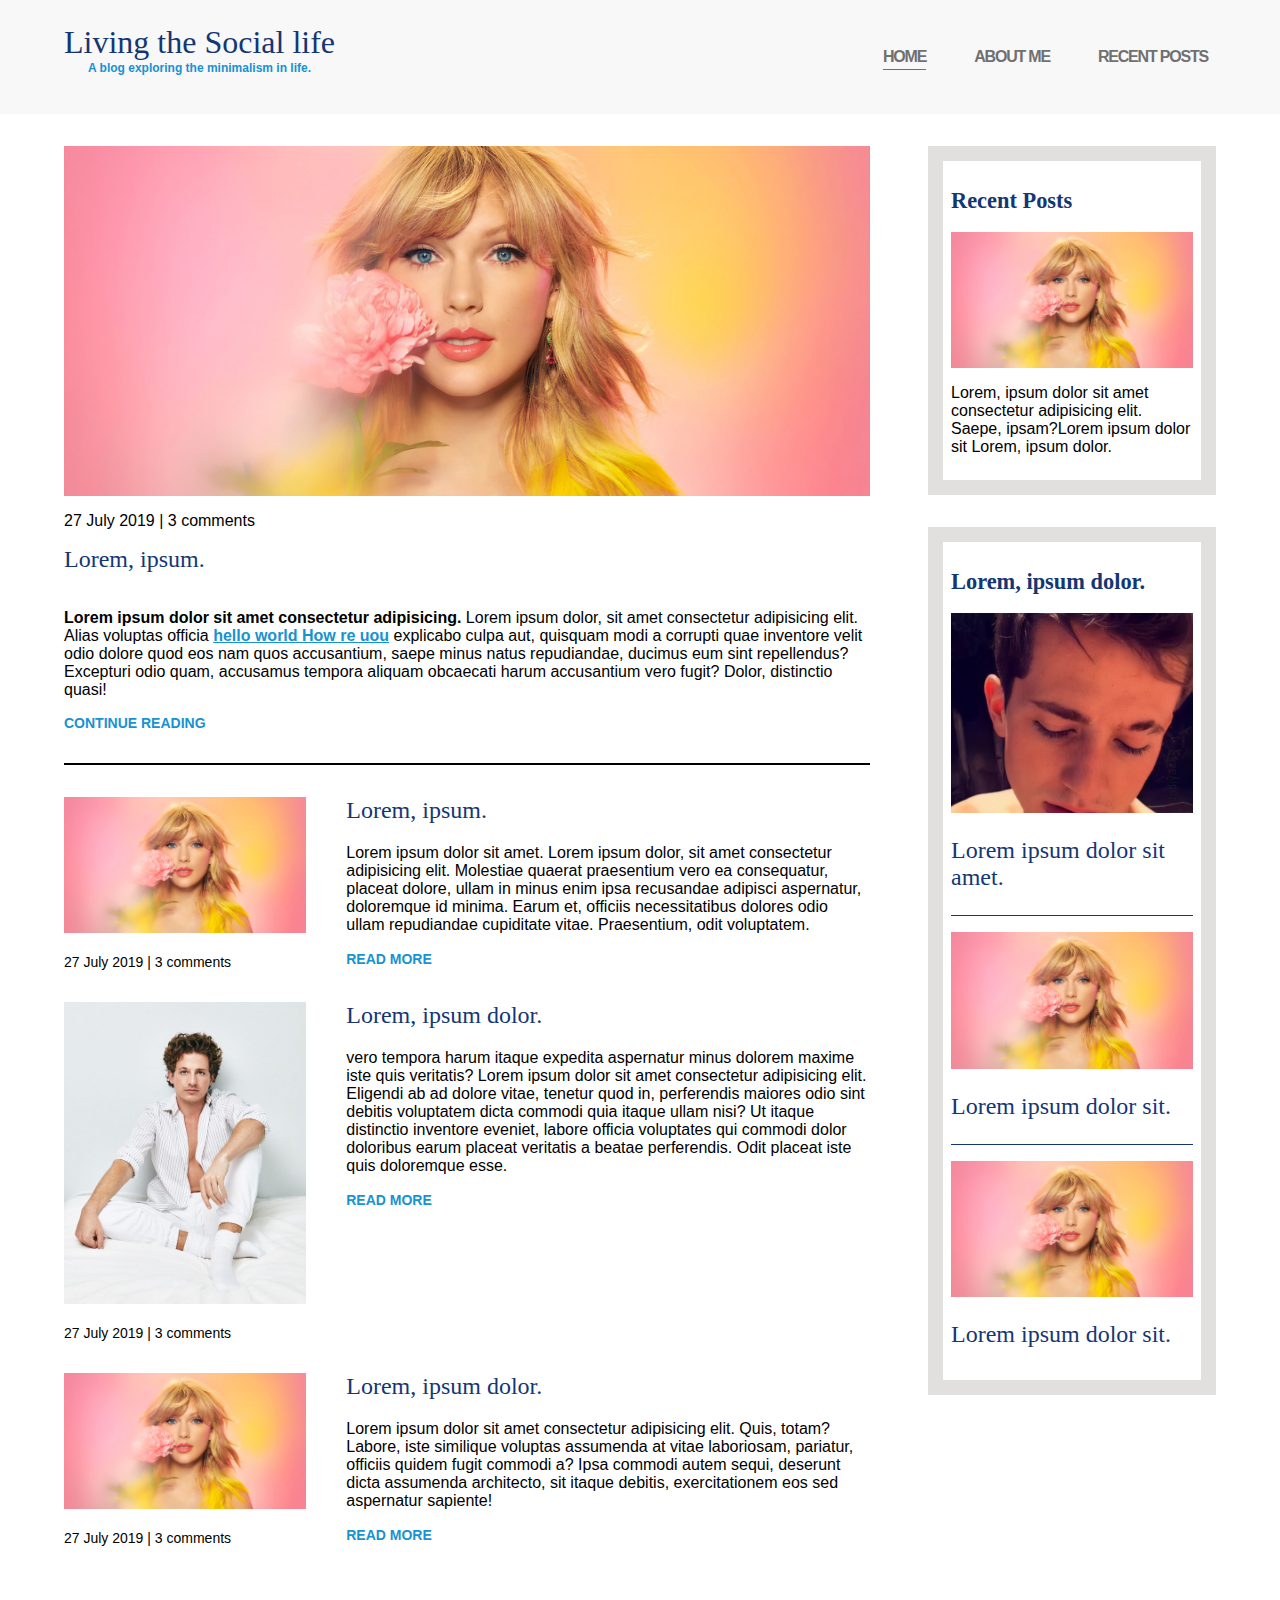
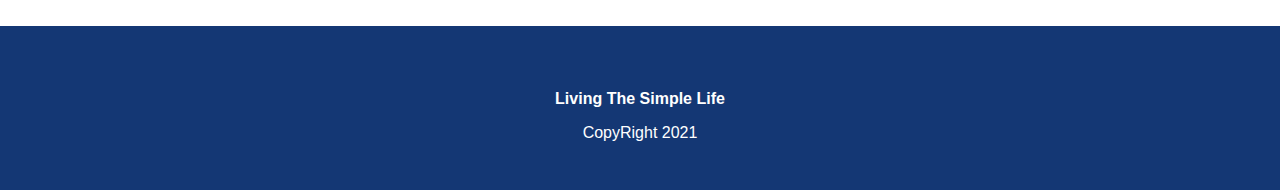
==== index.html @ 33fa37bc "first commit" ====
<!DOCTYPE html>
<html lang="en">

<head>
    <meta charset="UTF-8" />
    <meta name="viewport" content="width=device-width, initial-scale=1.0" />
    <title>Document</title>
    <link rel="stylesheet" href="style.css" />
</head>

<body>
    <!--Header-->
    <header>
        <div class="container container-flex">
            <div class="site-title">
                <h1>Living the Social life</h1>
                <p class="subtitle">A blog exploring the minimalism in life.</p>
            </div>

            <nav>
                <ul>
                    <li><a class="current-page" href="./index.html">Home</a></li>
                    <li><a href="./about.html">About Me </a></li>
                    <li><a href="./recent-posts.html">Recent Posts</a></li>
                </ul>
            </nav>
        </div>
    </header>

    <!--Main Article Body-->
    <div class="container container-flex">
        <main>
            <article class="article-featured">
                <h2 class="article-heading">Lorem, ipsum.</h2>
                <img class="main-article-image" src="./images/cp.jpg" alt="" />
                <p class="article-featured-info">27 July 2019 | 3 comments </p>
                <p class="article-body"><strong>Lorem ipsum dolor sit amet consectetur adipisicing.</strong> Lorem ipsum dolor, sit amet consectetur adipisicing elit. Alias voluptas officia <a href="#">hello world How re uou</a> explicabo culpa aut, quisquam modi a corrupti
                    quae inventore velit odio dolore quod eos nam quos accusantium, saepe minus natus repudiandae, ducimus eum sint repellendus? Excepturi odio quam, accusamus tempora aliquam obcaecati harum accusantium vero fugit? Dolor, distinctio quasi!</p>
                <a class="article-read-more" href="#">Continue Reading</a>
            </article>
            <article class="article-recent">
                <div class="article-recent-main">
                    <h2 class="article-heading">Lorem, ipsum.</h2>
                    <p class="article-body">Lorem ipsum dolor sit amet. Lorem ipsum dolor, sit amet consectetur adipisicing elit. Molestiae quaerat praesentium vero ea consequatur, placeat dolore, ullam in minus enim ipsa recusandae adipisci aspernatur, doloremque id minima.
                        Earum et, officiis necessitatibus dolores odio ullam repudiandae cupiditate vitae. Praesentium, odit voluptatem.</p>
                    <a class="article-read-more" href="">Read More</a>
                </div>
                <div class="article-recent-secondary">
                    <img class="article-recent-image" src="./images/cp.jpg" alt="" />
                    <p class="article-info">27 July 2019 | 3 comments </p>
                </div>
            </article>
            <article class="article-recent">
                <div class="article-recent-main">
                    <h2 class="article-heading">Lorem, ipsum dolor.</h2>
                    <p class="article-body">
                        vero tempora harum itaque expedita aspernatur minus dolorem maxime iste quis veritatis? Lorem ipsum dolor sit amet consectetur adipisicing elit. Eligendi ab ad dolore vitae, tenetur quod in, perferendis maiores odio sint debitis voluptatem dicta commodi
                        quia itaque ullam nisi? Ut itaque distinctio inventore eveniet, labore officia voluptates qui commodi dolor doloribus earum placeat veritatis a beatae perferendis. Odit placeat iste quis doloremque esse.</p>
                    <a class="article-read-more" href="">Read More</a>
                </div>
                <div class="article-recent-secondary">
                    <img class="article-recent-image" src="./images/cpwhite.jpg" alt="" />
                    <p class="article-info">27 July 2019 | 3 comments </p>
                </div>
            </article>
            <article class="article-recent">
                <div class="article-recent-main">
                    <h2 class="article-heading">Lorem, ipsum dolor.</h2>
                    <p class="article-body">Lorem ipsum dolor sit amet consectetur adipisicing elit. Quis, totam? Labore, iste similique voluptas assumenda at vitae laboriosam, pariatur, officiis quidem fugit commodi a? Ipsa commodi autem sequi, deserunt dicta assumenda architecto,
                        sit itaque debitis, exercitationem eos sed aspernatur sapiente!</p>
                    <a class="article-read-more" href="">Read More</a>
                </div>
                <div class="article-recent-secondary">
                    <img class="article-recent-image" src="./images/cp.jpg" alt="" />
                    <p class="article-info"> 27 July 2019 | 3 comments </p>
                </div>
            </article>


        </main>

        <aside class="sidebar">
            <div class="sidebar-widget sidebar-widget-special">
                <h2 class="widget-title">Recent Posts</h2>
                <img class="widget-image" src="./images/cp.jpg" alt="" />
                <p class="widget-body">Lorem, ipsum dolor sit amet consectetur adipisicing elit. Saepe, ipsam?Lorem ipsum dolor sit Lorem, ipsum dolor.</p>
            </div>
            <div class="sidebar-widget">
                <h2 class="widget-title">Lorem, ipsum dolor.</h2>
                <div class="widget-recent-post">
                    <h3 class="widget-recent-post-title">Lorem ipsum dolor sit amet.</h3>
                    <img class="widget-recent-post-image" src="./images/cp2.png" alt="" />
                </div>
                <div class="widget-recent-post">
                    <h3 class="widget-recent-post-title">Lorem ipsum dolor sit.</h3>
                    <img class="widget-recent-post-image" src="./images/cp.jpg" alt="" />
                </div>
                <div class="widget-recent-post">
                    <h3 class="widget-recent-post-title">Lorem ipsum dolor sit.</h3>
                    <img class="widget-recent-post-image" src="./images/cp.jpg" alt="" />
                </div>
            </div>
        </aside>
    </div>
    <!--footer-->
    <footer>
        <div>
            <p><strong>Living The Simple Life</strong></p>
            <p>CopyRight 2021</p>
        </div>
    </footer>
</body>

</html>
---- style.css ----
body {
    margin: 0;
    font-family: Verdana, Geneva, Tahoma, sans-serif;
    font-weight: 300;
}

img {
    max-width: 100%;
    display: block;
}

h1,
h2,
h3 {
    font-family: Georgia, "Times New Roman", Times, serif;
    font-weight: 400;
    color: #143774;
}

h1 {
    font-size: 2rem;
    margin: 0;
}

h3 {
    color: #1792d2;
    font-size: 1.5rem;
}

a {
    color: #1792d2;
    font-weight: 700;
}

a:focus,
a:hover {
    color: #143774;
    text-decoration: underline;
}

strong {
    font-weight: 700;
}


/*--------------------------layoout-------------------*/

.container {
    margin: 0 auto;
    width: 90%;
}

.container-flex {
    display: flex;
    justify-content: space-between;
    flex-direction: column;
}

nav ul {
    list-style: none;
    display: flex;
    justify-content: center;
    flex-direction: column;
    padding: 0.75em;
}

nav li {
    padding: 0.50em;
    margin-left: 0;
}

.current-page {
    border-bottom: 1px solid #707070;
}

.current-page:hover {
    color: #707070;
    text-decoration: none;
}

footer {
    margin-top: 3em;
    background: #143774;
    padding: 3em;
    color: white;
    text-align: center;
}

footer p {
    margin-bottom: 0;
}

.widget-recent-post {
    display: flex;
    flex-direction: column;
    border-bottom: 1px solid #143774;
    margin-bottom: 1em;
}

.widget-recent-post:last-child {
    border: 0;
    margin: 0;
}

.widget-recent-post-image {
    max-height: 300px;
    order: -1;
    object-fit: cover;
}


/*--------------------------typography-------------------*/

header {
    background: #f8f8f8;
    text-align: center;
    padding: 1em;
    margin-bottom: 2em;
}

.article-title {
    font-size: 1.5rem;
}

.article-read-more,
.article-info {
    font-size: .875rem;
}

.article-info {
    margin: 1.5em 0;
}

.article-read-more:hover,
.article-read-more:focus {
    text-decoration: underline;
    color: #143774;
}

.article-read-more {
    color: #1792d2;
    text-decoration: none;
    font-weight: 700;
}

.subtitle {
    font-weight: 700;
    color: #1792d2;
    font-size: 0.75rem;
    margin: 0;
}

nav a {
    color: #707070;
    text-decoration: none;
    text-transform: uppercase;
    font-weight: 700;
    padding: 0.25em 0;
    letter-spacing: -0.075rem;
}

nav a:hover,
nav a:focus {
    color: #1792d2;
}

.widget-image {
    max-height: 300px;
    object-fit: cover;
}

.about-me-image {
    width: 100%;
    margin-bottom: 2em;
    max-height: 300px;
    object-fit: cover;
}

.widget-recent-post-title {
    color: #143774;
}


/*---------------Article------------------------*/

.article-featured {
    padding-bottom: 2em;
    margin-bottom: 2em;
    border-bottom: 2px solid black;
}

.article-read-more {
    text-transform: uppercase;
}

.article-recent {
    display: flex;
    flex-direction: column;
    margin-bottom: 2em;
}

.article-recent-image {
    max-height: 300px;
    object-fit: cover;
}

.article-recent-main {
    order: 2;
}

.article-recent-secondary {
    order: 1;
}

.article-info {
    margin-bottom: 0;
}


/*--------------------------------Media Queries-----------------------*/


/*desktop layout.*/

@media (min-width: 825px) {
    header {
        padding: 1.5em 0;
        margin-bottom: 2em;
    }
    .container-flex {
        flex-direction: row;
    }
    .article-featured {
        display: flex;
        flex-direction: column;
    }
    .main-article-image {
        max-height: 350px;
        width: 100%;
        object-fit: cover;
        order: -2;
    }
    .article-featured-info {
        order: -1;
    }
    main {
        width: 70%;
    }
    aside {
        width: 25%;
    }
    .sidebar-widget {
        border: 15px solid rgb(226, 223, 223);
        padding: 0.5em;
        margin-bottom: 2em;
    }
    .widget-title {
        font-size: 1.4rem;
        font-weight: 700;
    }
    .widget-recent-post-image {
        min-width: 100%;
        max-height: 200px;
        object-fit: cover;
        order: -3;
    }
    .widget-recent-post-title {
        order: -2;
    }
    nav ul {
        padding: 0px;
        flex-direction: row;
    }
    nav li {
        margin-left: 2em;
    }
    .article-recent {
        flex-direction: row;
        justify-content: space-between;
    }
    .article-heading {
        margin-top: 0;
    }
    .article-recent-main {
        width: 65%;
    }
    .article-recent-secondary {
        width: 30%;
    }
    .article-recent-image {
        max-width: 100%;
        max-height: 100%;
        object-fit: cover;
    }
}
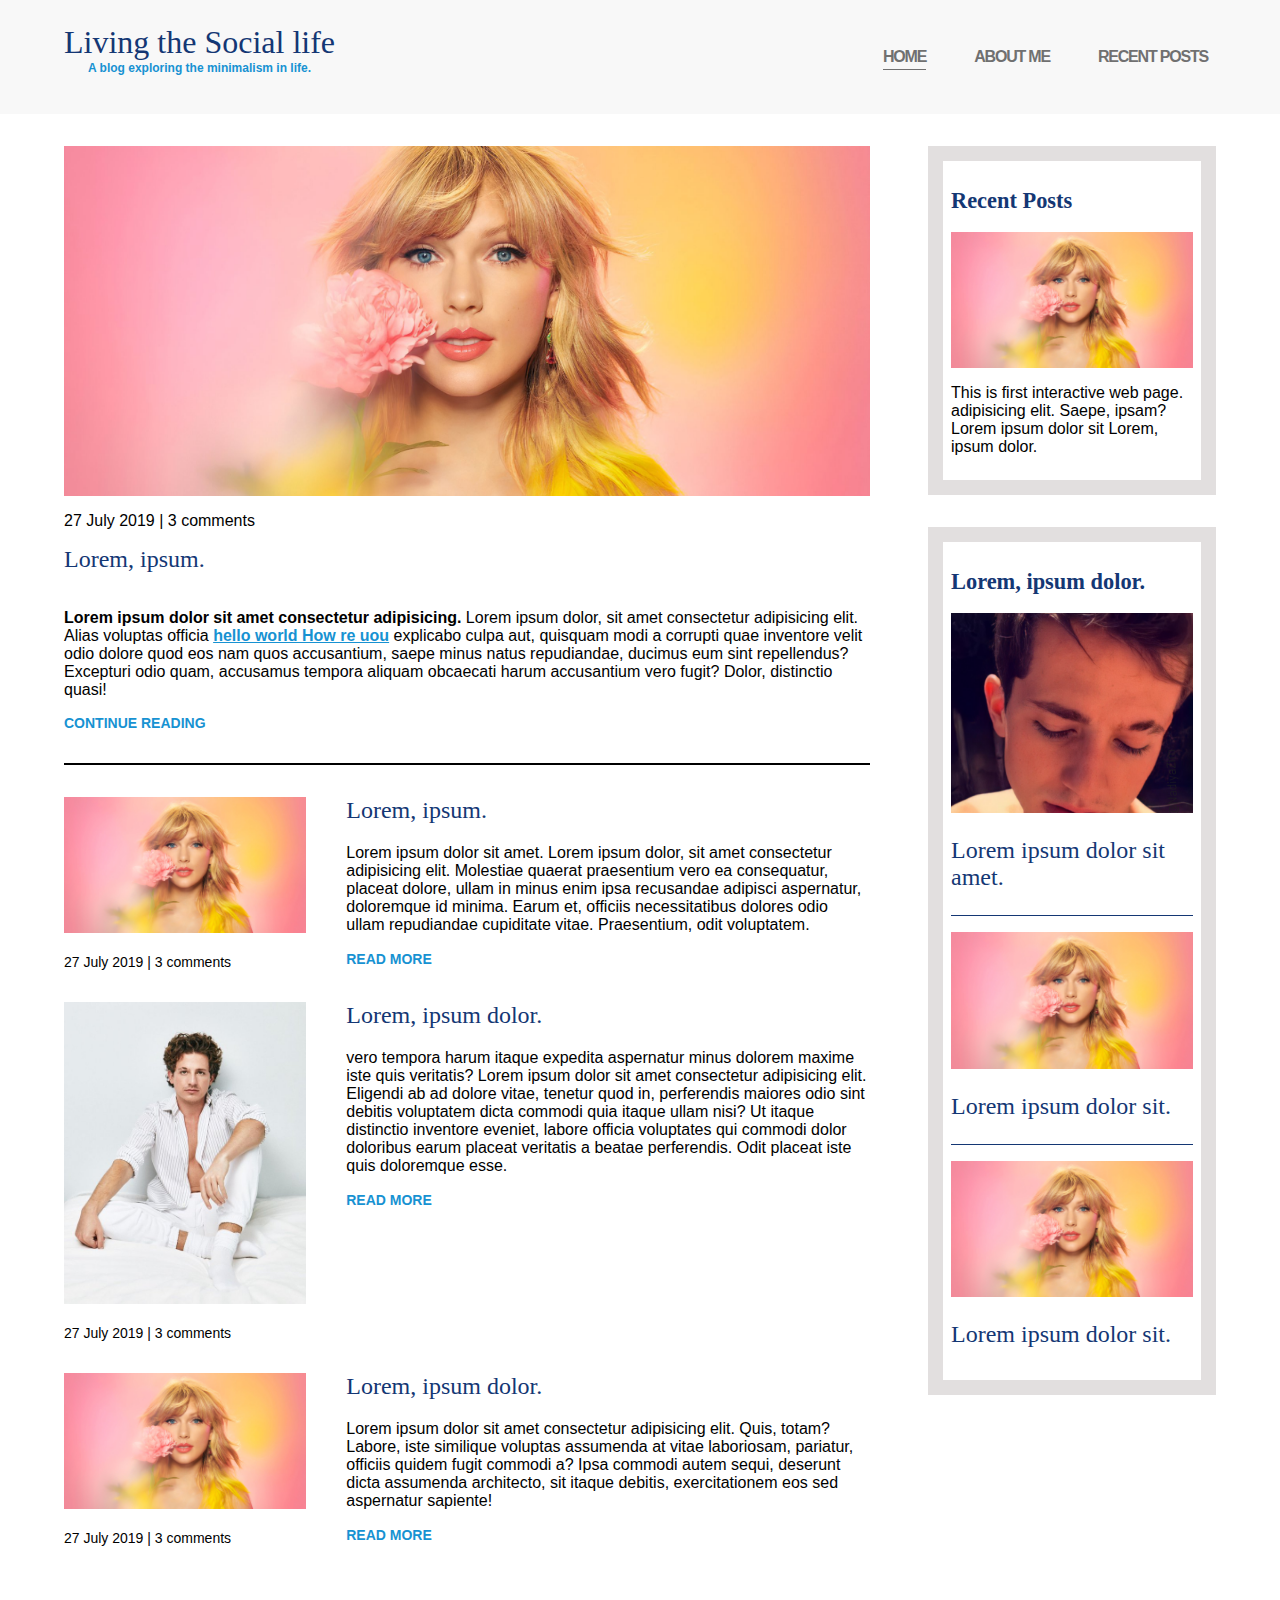
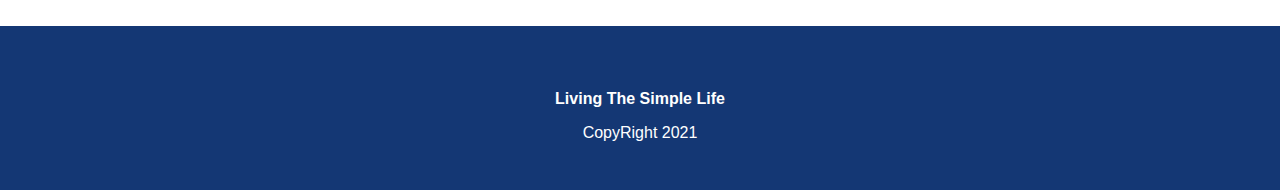
==== commit a0017afb: "master" ====
--- a/index.html
+++ b/index.html
@@ -83,7 +83,7 @@
             <div class="sidebar-widget sidebar-widget-special">
                 <h2 class="widget-title">Recent Posts</h2>
                 <img class="widget-image" src="./images/cp.jpg" alt="" />
-                <p class="widget-body">Lorem, ipsum dolor sit amet consectetur adipisicing elit. Saepe, ipsam?Lorem ipsum dolor sit Lorem, ipsum dolor.</p>
+                <p class="widget-body">This is first interactive web page. adipisicing elit. Saepe, ipsam?Lorem ipsum dolor sit Lorem, ipsum dolor.</p>
             </div>
             <div class="sidebar-widget">
                 <h2 class="widget-title">Lorem, ipsum dolor.</h2>
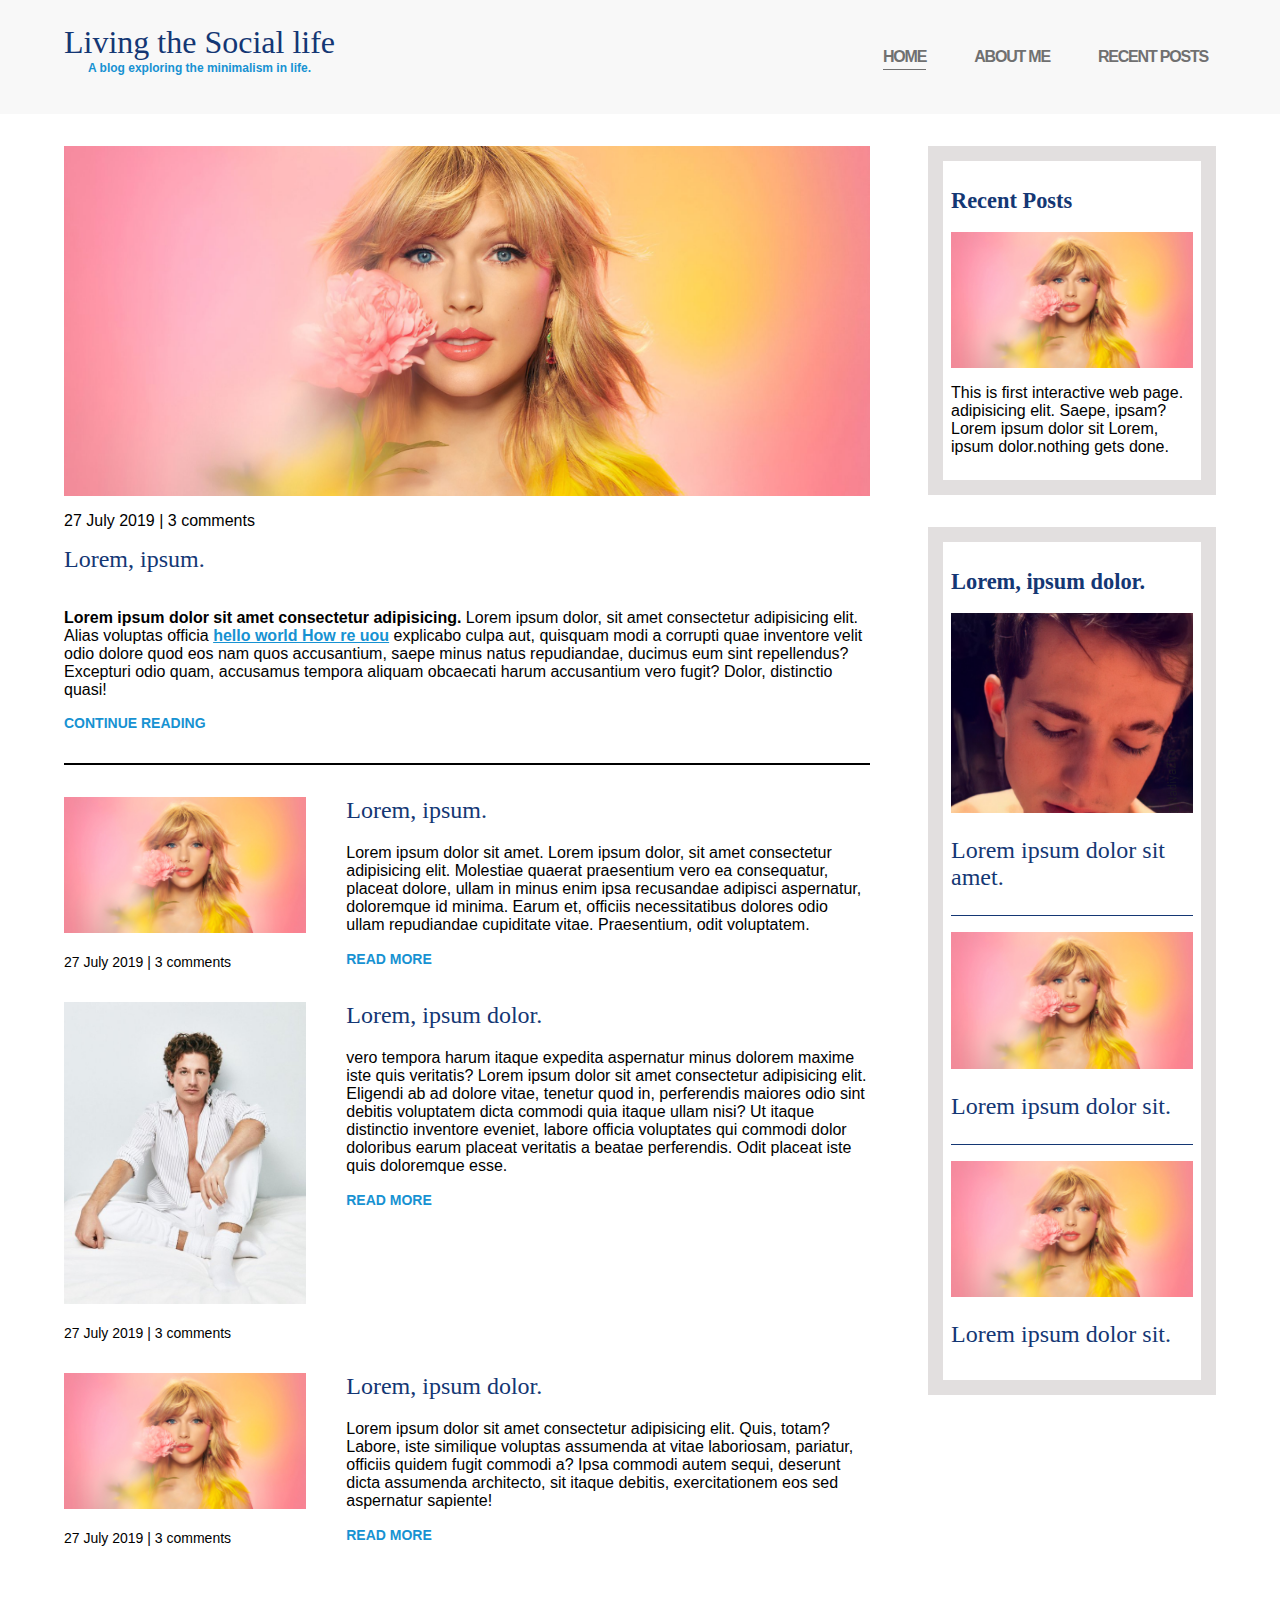
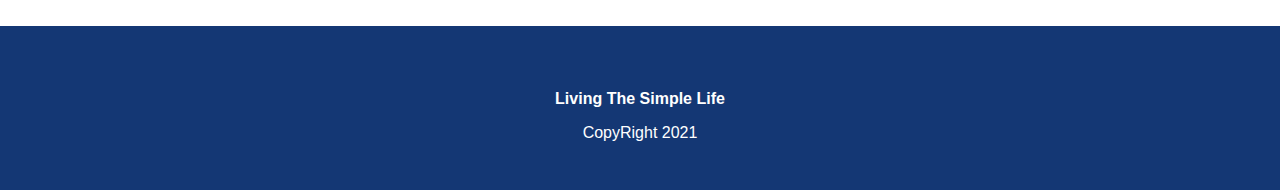
==== commit a0eba514: "change text" ====
--- a/index.html
+++ b/index.html
@@ -83,7 +83,7 @@
             <div class="sidebar-widget sidebar-widget-special">
                 <h2 class="widget-title">Recent Posts</h2>
                 <img class="widget-image" src="./images/cp.jpg" alt="" />
-                <p class="widget-body">This is first interactive web page. adipisicing elit. Saepe, ipsam?Lorem ipsum dolor sit Lorem, ipsum dolor.</p>
+                <p class="widget-body">This is first interactive web page. adipisicing elit. Saepe, ipsam?Lorem ipsum dolor sit Lorem, ipsum dolor.nothing gets done.</p>
             </div>
             <div class="sidebar-widget">
                 <h2 class="widget-title">Lorem, ipsum dolor.</h2>
